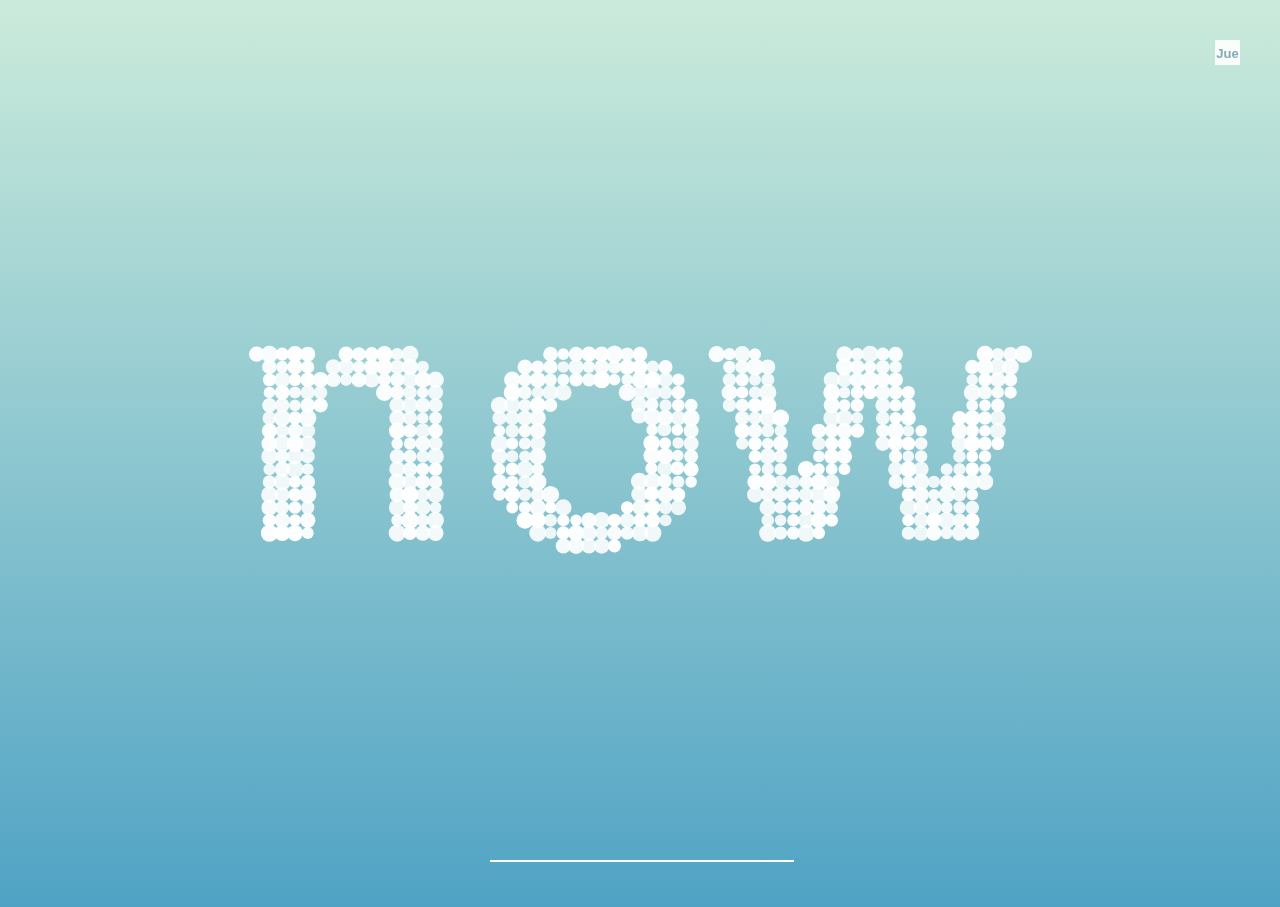
==== choujiang.html @ 9ed0482d "guanwang" ====
<!DOCTYPE html>
<html>

<head>

  <meta charset="UTF-8">

  <title>HTML5 Canvas粒子效果文字动画特效DEMO演示</title>

  <link rel="stylesheet" href="css/normalize.css">

    <link rel="stylesheet" href="css/style.css" media="screen" type="text/css" />

</head>

<body>
<div style="text-align:center;clear:both;position:absolute;top:0;left:260px">
<script src="/gg_bd_ad_720x90.js" type="text/javascript"></script>
<script src="/follow.js" type="text/javascript"></script>
</div>
<canvas class="canvas"></canvas>

<div class="help">Jue</div>

<div class="ui">
  <input class="ui-input" type="text" />
  <span class="ui-return">↵</span>
</div>

<div class="overlay">
  <div class="tabs">
    <div class="tabs-labels">
      <span class="tabs-label">Commands</span>
      <span class="tabs-label">Info</span>
      <span class="tabs-label">Share</span>
    </div>

    <div class="tabs-panels">
      <ul class="tabs-panel commands">
        <li class="commands-item">
          <span class="commands-item-title">Text</span>
          <span class="commands-item-info" data-demo="Hello :)">Type anything</span>
          <span class="commands-item-action">Demo</span>
        </li>
        <li class="commands-item">
          <span class="commands-item-title">Countdown</span>
          <span class="commands-item-info" data-demo="#countdown 10">
            #countdown
            <span class="commands-item-mode">number</span>
          </span>
          <span class="commands-item-action">Demo</span>
        </li>
        <li class="commands-item">
          <span class="commands-item-title">Time</span>
          <span class="commands-item-info" data-demo="#time">#time</span>
          <span class="commands-item-action">Demo</span>
        </li>
        <li class="commands-item">
          <span class="commands-item-title">Rectangle</span>
          <span class="commands-item-info" data-demo="#rectangle 30x15">
            #rectangle
            <span class="commands-item-mode">width x height</span>
          </span><span class="commands-item-action">Demo</span>
        </li>
        <li class="commands-item">
          <span class="commands-item-title">Circle</span>
          <span class="commands-item-info" data-demo="#circle 25">
            #circle
            <span class="commands-item-mode">diameter</span>
          </span>
          <span class="commands-item-action">Demo</span>
        </li>
        <li class="commands-item commands-item--gap">
          <span class="commands-item-title">Animate</span>
          <span class="commands-item-info"
                data-demo="#countdown 5|#icon thumbs-up">
            <span class="commands-item-mode">command1</span>
            &nbsp;|
            <span class="commands-item-mode">command2</span>
          </span><span class="commands-item-action">Demo</span>
        </li>
      </ul>

      <div class="tabs-panel ui-details">
        <div class="ui-details-content">
          <h1>Shape Shifter</h1>
          <p>
            An experiment by
            <a href="//www.kennethcachia.com" target="_blank">Kenneth Cachia</a>.<br>
            <a href="//fortawesome.github.io/Font-Awesome/#icons-new" target="_blank">Font Awesome</a>
              is being used to render all #icons.
          </p><br/>
          <p>
            Visit
            <a href="http://www.kennethcachia.com/shape-shifter/?a=#icon thumbs-up" target="_blank">
              Shape Shifter</a>
            to use icons.
          </p>
        </div>
      </div>

      <div class="tabs-panel ui-share">
        <div class="ui-share-content">
          <h1>Sharing</h1>
          <p>Simply add <em>?a=</em> to the current URL to share any static or animated text. Examples:</p>
          <p>
            <a href="http://www.kennethcachia.com/shape-shifter?a=Hello" target="_blank">www.kennethcachia.com/shape-shifter?a=Hello</a><br/>
            <a href="http://www.kennethcachia.com/shape-shifter?a=Hello|#countdown 3" target="_blank">www.kennethcachia.com/shape-shifter?a=Hello|#countdown 3</a>
          </p>
        </div>
      </div>
    </div>
  </div>
</div>

  <script src="js/index.js"></script>

</body>

</html>
---- css/style.css ----
body {
  font-family: "Avenir", "Helvetica Neue", Helvetica, Arial, sans-serif;
  background: #79a8ae;
  color: #666;
  font-size: 16px;
  line-height: 1.5em;
}

h1 {
  color: #111;
  margin: 0 0 12px 0;
  font-size: 24px;
  line-height: 1.5em;
}

p {
  margin: 0 0 10x 0;
}

a {
  color: #888;
  text-decoration: none;
  border-bottom: 1px solid #ccc;
}

a:hover {
  border-bottom-color: #888;
}

body,
.overlay {
  -webkit-perspective: 1000;
  -webkit-perspective-origin-y: 25%;
}

.body--ready {
  /* Ideas
  background: -webkit-linear-gradient(top, #e2b986 -10%, #241c35 140%);
  background: -webkit-linear-gradient(top, #c97369 -40%, #241c35 130%);
  background: -webkit-linear-gradient(top, #fac4c4 -10%, #606386 140%);
  background: -webkit-linear-gradient(top, #519ab0 0%, #414A6D 110%);
  background: -webkit-linear-gradient(top, rgb(129, 0, 170) 0%, rgb(43, 4, 114) 110%);
  background: -webkit-linear-gradient(top, rgb(163, 235, 189) 0%, rgb(16, 93, 145) 110%);
  background: -webkit-linear-gradient(top, rgb(165, 103, 189) 0%, rgb(75, 233, 214) 120%);
  */

  background: -webkit-linear-gradient(top, rgb(203, 235, 219) 0%, rgb(55, 148, 192) 120%);
  background: -moz-linear-gradient(top, rgb(203, 235, 219) 0%, rgb(55, 148, 192) 120%);
  background: -o-linear-gradient(top, rgb(203, 235, 219) 0%, rgb(55, 148, 192) 120%);
  background: -ms-linear-gradient(top, rgb(203, 235, 219) 0%, rgb(55, 148, 192) 120%);
  background: linear-gradient(top, rgb(203, 235, 219) 0%, rgb(55, 148, 192) 120%);
}

.body--ready .overlay {
  -webkit-transition: -webkit-transform 0.7s cubic-bezier(0.694, 0.0482, 0.335, 1),
                      opacity 0.7s cubic-bezier(0.694, 0.0482, 0.335, 1);
  -moz-transition: -moz-transform 0.7s cubic-bezier(0.694, 0.0482, 0.335, 1),
                      opacity 0.7s cubic-bezier(0.694, 0.0482, 0.335, 1);
  -ms-transition: -ms-transform 0.7s cubic-bezier(0.694, 0.0482, 0.335, 1),
                      opacity 0.7s cubic-bezier(0.694, 0.0482, 0.335, 1);
  -o-transition: -o-transform 0.7s cubic-bezier(0.694, 0.0482, 0.335, 1),
                      opacity 0.7s cubic-bezier(0.694, 0.0482, 0.335, 1);
  transition: transform 0.7s cubic-bezier(0.694, 0.0482, 0.335, 1),
                      opacity 0.7s cubic-bezier(0.694, 0.0482, 0.335, 1);
}


.ui {
  position: absolute;
  left: 50%;
  bottom: 5%;
  width: 300px;
  margin-left: -150px;
}

.ui-input {
  width: 100%;
  height: 50px;
  background: none;
  font-size: 24px;
  font-weight: bold;
  color: #fff;
  text-align: center;
  border: none;
  border-bottom: 2px solid white;
}

.ui-input:focus {
  outline: none;
  border: none;
  border-bottom: 2px solid white;
}

.ui-return {
  display: none;
  position: absolute;
  top: 20px;
  right: 0;
  padding: 3px 2px 0 2px;
  font-size: 10px;
  line-height: 10px;
  color: #fff;
  border: 1px solid #fff;
}

.ui--enter .ui-return {
  display: block;
}

.ui--wide {
  width: 76%;
  margin-left: 12%;
  left: 0;
}

.ui--wide .ui-return {
  right: -20px;
}

.help {
  position: absolute;
  top: 40px;
  right: 40px;
  width: 25px;
  height: 25px;
  text-align: center;
  font-size: 13px;
  line-height: 27px;
  font-weight: bold;
  cursor: pointer;
  background: #fff;
  color: #79a8ae;
  opacity: .9;

  -webkit-transition: opacity 0.1s cubic-bezier(0.694, 0.0482, 0.335, 1);
  -moz-transition: opacity 0.1s cubic-bezier(0.694, 0.0482, 0.335, 1);
  -ms-transition: opacity 0.1s cubic-bezier(0.694, 0.0482, 0.335, 1);
  -o-transition: opacity 0.1s cubic-bezier(0.694, 0.0482, 0.335, 1);
  transition: opacity 0.1s cubic-bezier(0.694, 0.0482, 0.335, 1);
}

.help:hover {
  opacity: 1;
}

.overlay {
  position: absolute;
  top: 50%;
  left: 50%;
  width: 550px;
  height: 490px;
  margin: -260px 0 0 -275px;
  opacity: 0;

  -webkit-transform: rotateY(90deg);
  -moz-transform: rotateY(90deg);
  -ms-transform: rotateY(90deg);
  -o-transform: rotateY(90deg);
  transform: rotateY(90deg);
}

.overlay--visible {
  opacity: 1;

  -webkit-transform: rotateY(0);
  -moz-transform: rotateY(0);
  -ms-transform: rotateY(0);
  -o-transform: rotateY(0);
  transform: rotateY(0);
}

.ui-share,
.ui-details {
  opacity: .9;
  background: #fff;
  z-index: 2;
}

.ui-details-content,
.ui-share-content {
  padding: 100px 50px;
}

.commands {
  margin: 0;
  padding: 0;
  list-style: none;
  cursor: pointer;
}

.commands-item {
  font-size: 12px;
  line-height: 22px;
  font-weight: bold;
  text-transform: uppercase;
  letter-spacing: 1px;
  padding: 20px;
  background: #fff;
  margin-top: 1px;
  color: #333;
  opacity: .9;

  -webkit-transition: -webkit-transform 0.7s cubic-bezier(0.694, 0.0482, 0.335, 1),
                      opacity 0.1s cubic-bezier(0.694, 0.0482, 0.335, 1);
  -moz-transition: -moz-transform 0.1s cubic-bezier(0.694, 0.0482, 0.335, 1),
                      opacity 0.1s cubic-bezier(0.694, 0.0482, 0.335, 1);
  -ms-transition: -ms-transform 0.1s cubic-bezier(0.694, 0.0482, 0.335, 1),
                      opacity 0.1s cubic-bezier(0.694, 0.0482, 0.335, 1);
  -o-transition: -o-transform 0.1s cubic-bezier(0.694, 0.0482, 0.335, 1),
                      opacity 0.1s cubic-bezier(0.694, 0.0482, 0.335, 1);
  transition: transform 0.1s cubic-bezier(0.694, 0.0482, 0.335, 1),
                      opacity 0.1s cubic-bezier(0.694, 0.0482, 0.335, 1);
}

.commands-item--gap {
  margin-top: 9px;
}

.commands-item:hover {
  opacity: 1;
}

.commands-item:hover .commands-item-action {
  background: #333;
}

.commands-item a {
  display: inline-block;
}

.commands-item-mode {
  display: inline-block;
  margin-left: 3px;
  font-style: italic;
  color: #ccc;
}

.commands-item-title {
  display: inline-block;
  width: 150px;
}

.commands-item-info {
  display: inline-block;
  width: 300px;
  font-size: 14px;
  text-transform: none;
  letter-spacing: 0;
  font-weight: normal;
  color: #aaa;
}

.commands-item-action {
  display: inline-block;
  float: right;
  margin-top: 3px;
  text-transform: uppercase;
  font-size: 10px;
  line-height: 10px;
  color: #fff;
  background: #90c9d1;
  padding: 5px 10px 4px 10px;
  border-radius: 3px;
}

.commands-item:first-child {
  margin-top: 0;
}

.twitter-share {
  position: absolute;
  top: 4px;
  right: 20px;
}


.tabs-labels {
  margin-bottom: 9px;
}

.tabs-label {
  display: inline-block;
  background: #fff;
  padding: 10px 20px;
  font-size: 12px;
  line-height: 22px;
  font-weight: bold;
  text-transform: uppercase;
  letter-spacing: 1px;
  color: #333;
  opacity: .5;
  cursor: pointer;
  margin-right: 2px;

  -webkit-transition: opacity 0.1s cubic-bezier(0.694, 0.0482, 0.335, 1);
  -moz-transition: opacity 0.1s cubic-bezier(0.694, 0.0482, 0.335, 1);
  -ms-transition: opacity 0.1s cubic-bezier(0.694, 0.0482, 0.335, 1);
  -o-transition: opacity 0.1s cubic-bezier(0.694, 0.0482, 0.335, 1);
  transition: opacity 0.1s cubic-bezier(0.694, 0.0482, 0.335, 1);
}

.tabs-label:hover {
  opacity: .9;
}

.tabs-label--active {
  opacity: .9;
}

.tabs-panel {
  display: none;
}

.tabs-panel--active {
  display: block;
}

.tab-panel {
  position: absolute;
  top: 0;
  left: 0;
  width: 100%;
}

.touch .ui-input {
  display: none;
}
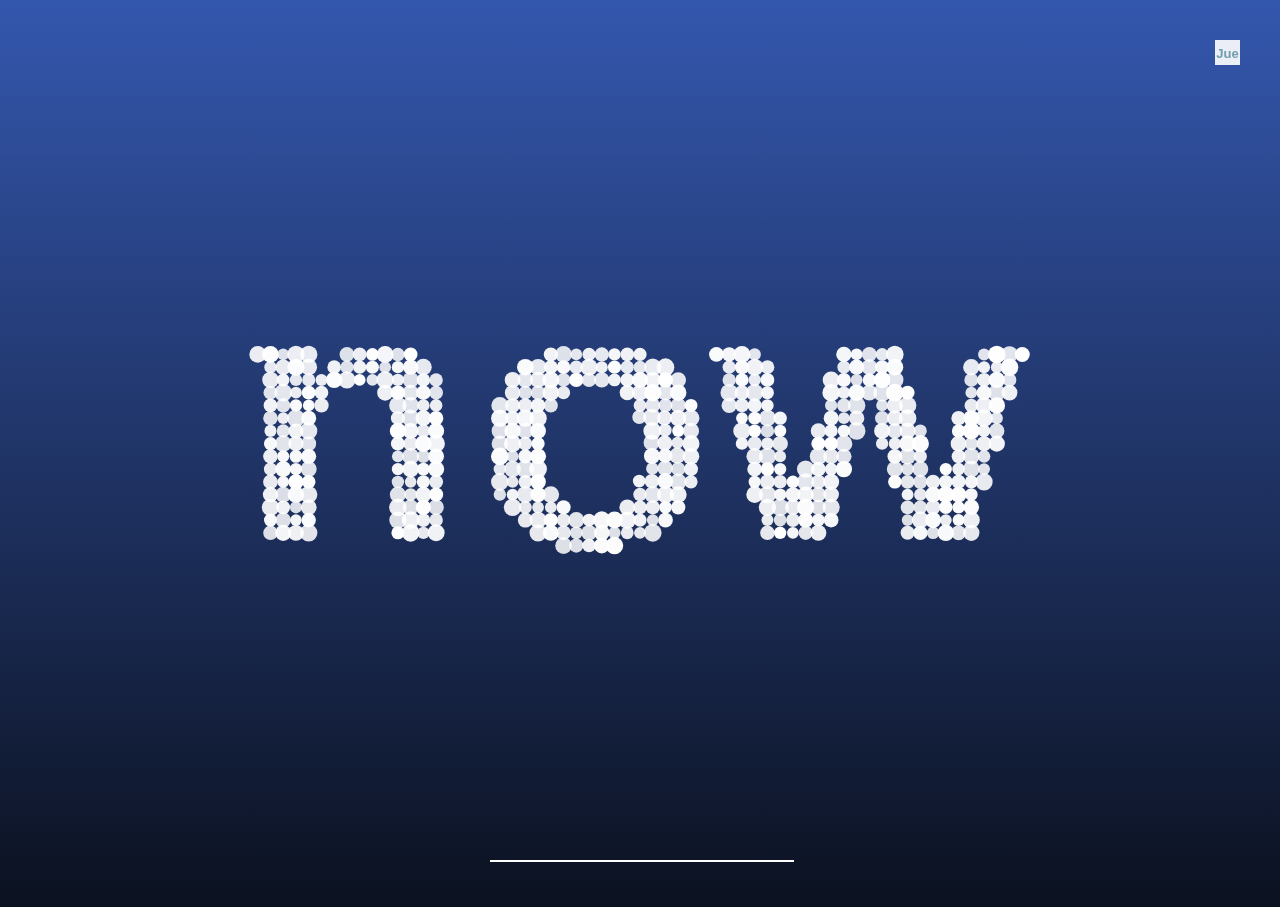
==== commit 0f202b64: "guanwang" ====
--- a/choujiang.html
+++ b/choujiang.html
@@ -23,7 +23,7 @@
 <div class="help">Jue</div>
 
 <div class="ui">
-  <input class="ui-input" type="text" />
+  <input id="ui-text" class="ui-input" type="text" />
   <span class="ui-return">↵</span>
 </div>
 
@@ -73,7 +73,7 @@
         <li class="commands-item commands-item--gap">
           <span class="commands-item-title">Animate</span>
           <span class="commands-item-info"
-                data-demo="#countdown 5|#icon thumbs-up">
+                data-demo="#countdown 5|#jue">
             <span class="commands-item-mode">command1</span>
             &nbsp;|
             <span class="commands-item-mode">command2</span>
@@ -113,6 +113,7 @@
   </div>
 </div>
 
+  <script src="js/jquery-1.7.2.min.js"></script>
   <script src="js/index.js"></script>
 
 </body>
--- a/css/style.css
+++ b/css/style.css
@@ -15,7 +15,7 @@
 }
 
 p {
-  margin: 0 0 10x 0;
+  margin: 0 0 10px 0;
 }
 
 a {
@@ -30,7 +30,7 @@
 
 body,
 .overlay {
-  -webkit-perspective: 1000;
+  -webkit-perspective: 1000px;
   -webkit-perspective-origin-y: 25%;
 }
 
@@ -45,11 +45,11 @@
   background: -webkit-linear-gradient(top, rgb(165, 103, 189) 0%, rgb(75, 233, 214) 120%);
   */
 
-  background: -webkit-linear-gradient(top, rgb(203, 235, 219) 0%, rgb(55, 148, 192) 120%);
-  background: -moz-linear-gradient(top, rgb(203, 235, 219) 0%, rgb(55, 148, 192) 120%);
-  background: -o-linear-gradient(top, rgb(203, 235, 219) 0%, rgb(55, 148, 192) 120%);
-  background: -ms-linear-gradient(top, rgb(203, 235, 219) 0%, rgb(55, 148, 192) 120%);
-  background: linear-gradient(top, rgb(203, 235, 219) 0%, rgb(55, 148, 192) 120%);
+  background: -webkit-linear-gradient(top, rgb(52, 87, 174) 0%, rgb(3, 3, 3) 120%);
+  background: -moz-linear-gradient(top, rgb(52, 87, 174) 0%, rgb(3, 3, 3) 120%);
+  background: -o-linear-gradient(top, rgb(52, 87, 174) 0%, rgb(3, 3, 3) 120%);
+  background: -ms-linear-gradient(top, rgb(52, 87, 174) 0%, rgb(3, 3, 3) 120%);
+  background: linear-gradient(top, rgb(52, 87, 174) 0%, rgb(3, 3, 3) 120%);
 }
 
 .body--ready .overlay {
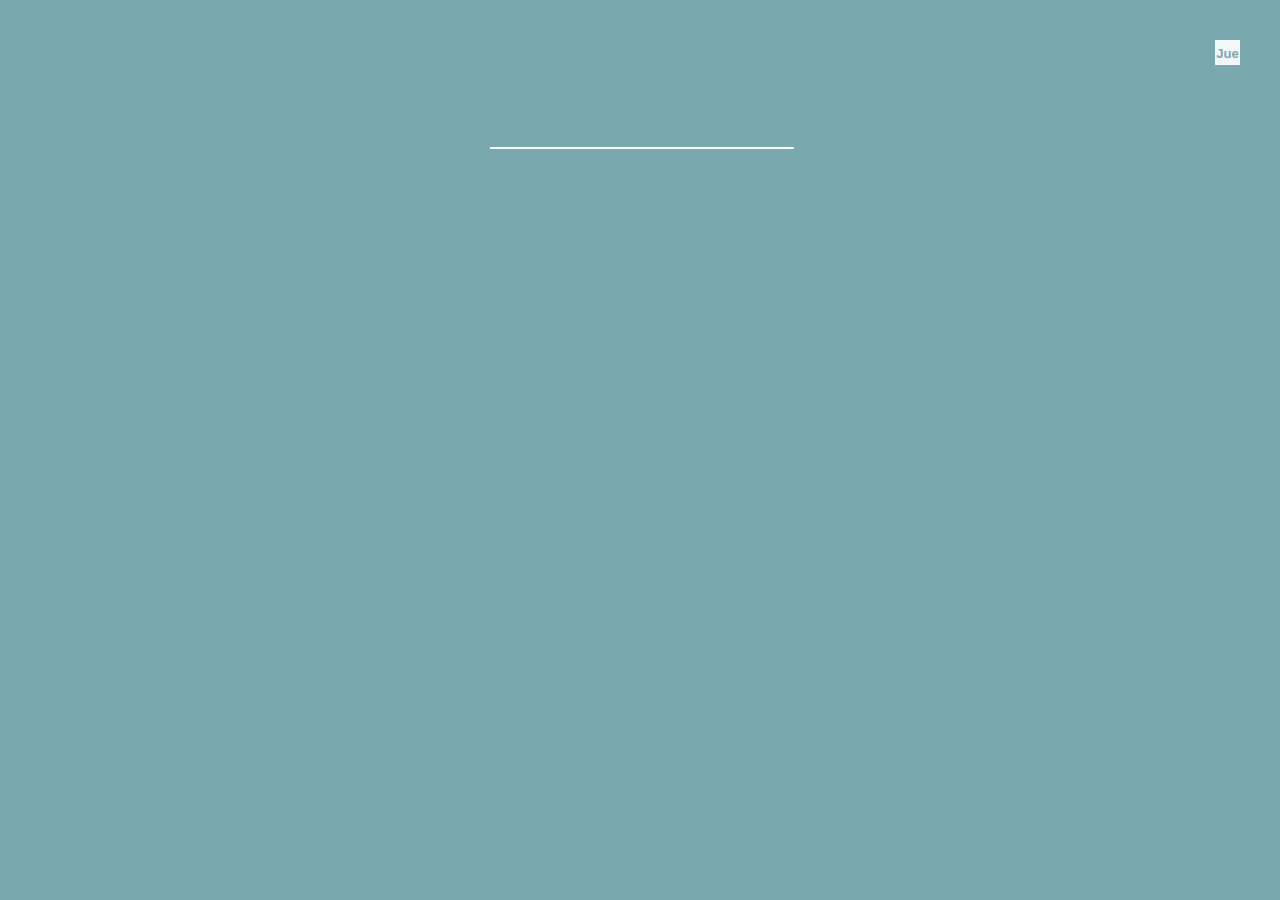
==== commit 3f4d5049: "检测输入取号码" ====
--- a/choujiang.html
+++ b/choujiang.html
@@ -5,7 +5,7 @@
 
   <meta charset="UTF-8">
 
-  <title>HTML5 Canvas粒子效果文字动画特效DEMO演示</title>
+  <title>蕨菜抢号活动</title>
 
   <link rel="stylesheet" href="css/normalize.css">
 
@@ -113,8 +113,10 @@
   </div>
 </div>
 
-  <script src="js/jquery-1.7.2.min.js"></script>
-  <script src="js/index.js"></script>
+<script src="layui-v1.0.9_rls/layui/layui.js"></script>
+<link rel="stylesheet" href="layui-v1.0.9_rls/layui/css/layui.css">
+<script src="js/jquery-1.7.2.min.js"></script>
+<script src="js/index.js"></script>
 
 </body>
 
